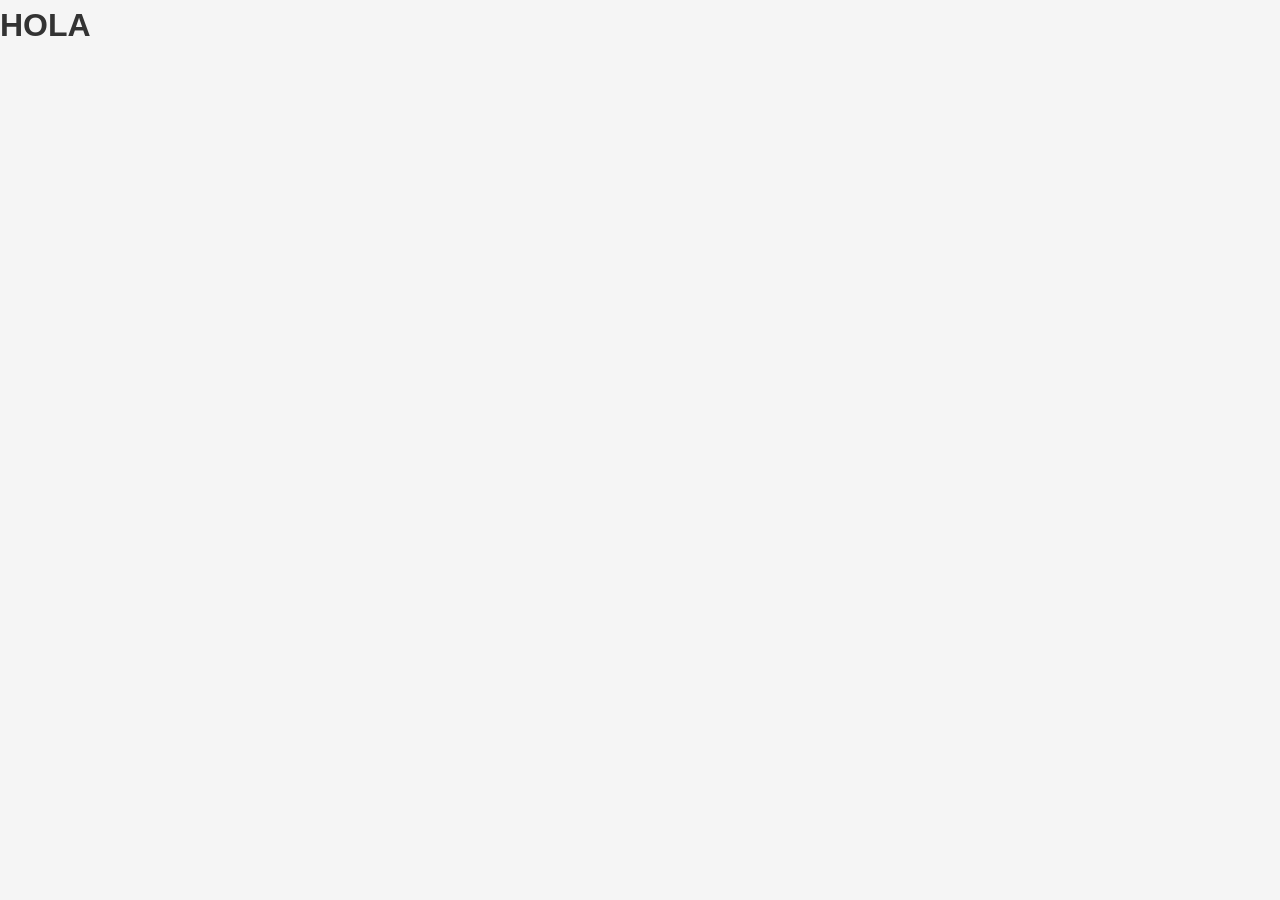
==== index.html @ aaac074e "init: html y css básico" ====
<!DOCTYPE html>
<html lang="en">
<head>
    <meta charset="UTF-8">
    <meta name="viewport" content="width=device-width, initial-scale=1.0">
    <link rel="stylesheet" href="index.css">
    <title>Mi Compilador</title>
</head>
<body>
    <h1>HOLA</h1>
</body>
</html>
---- index.css ----
/* Reset básico */
* {
  margin: 0;
  padding: 0;
  box-sizing: border-box;
}

/* Tipografía y fondo */
body {
  font-family: Arial, Helvetica, sans-serif;
  line-height: 1.6;
  background-color: #f5f5f5;
  color: #333;
}

/* Contenedor general */
.container {
  width: 90%;
  max-width: 1000px;
  margin: auto;
  padding: 20px;
}

/* Header */
header {
  background-color: #222;
  color: #fff;
  padding: 15px 0;
}

header h1 {
  text-align: center;
}

/* Navegación */
nav {
  text-align: center;
  margin-top: 10px;
}

nav a {
  color: #fff;
  text-decoration: none;
  margin: 0 10px;
}

nav a:hover {
  text-decoration: underline;
}

/* Secciones */
section {
  background: #fff;
  margin: 20px 0;
  padding: 20px;
  border-radius: 8px;
}

/* Botones */
button {
  background-color: #007BFF;
  color: white;
  border: none;
  padding: 10px 15px;
  border-radius: 5px;
  cursor: pointer;
}

button:hover {
  background-color: #0056b3;
}

/* Imágenes */
img {
  max-width: 100%;
  border-radius: 8px;
}

/* Footer */
footer {
  background-color: #222;
  color: #fff;
  text-align: center;
  padding: 10px;
  margin-top: 20px;
}
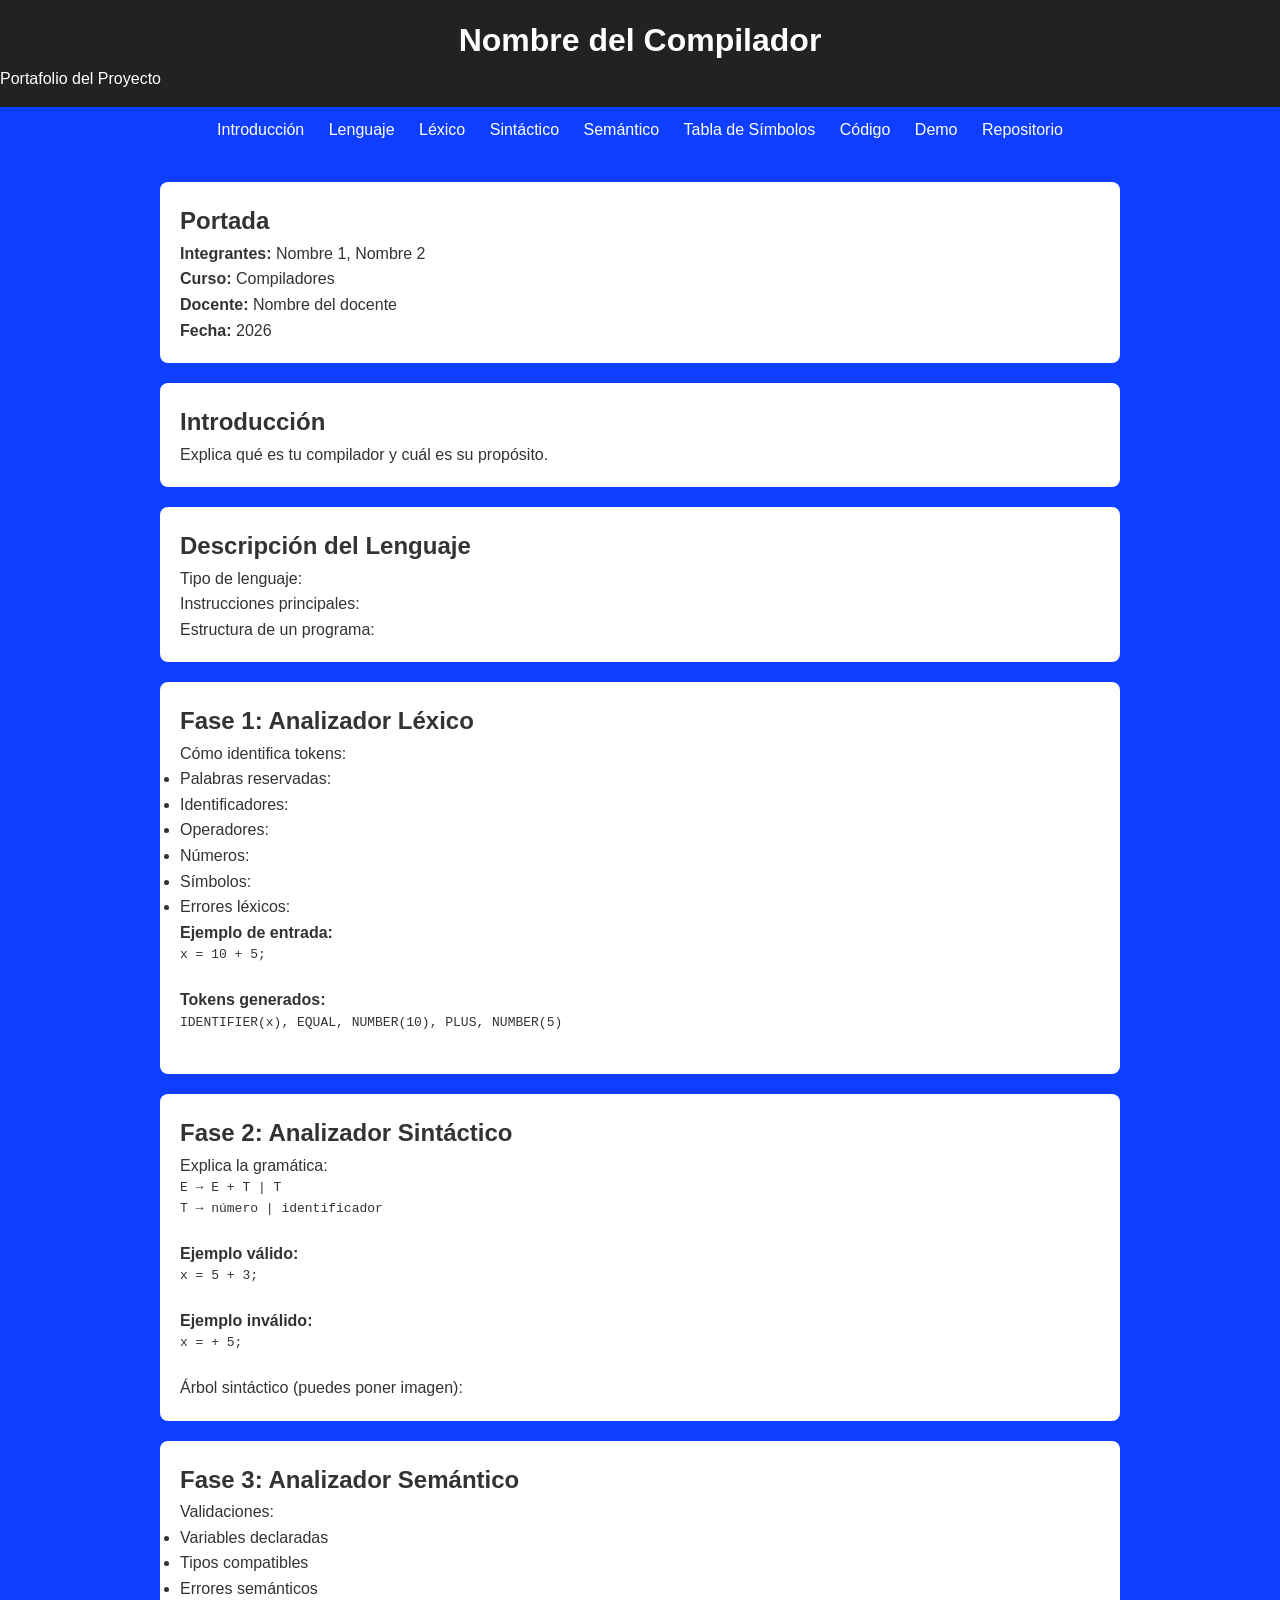
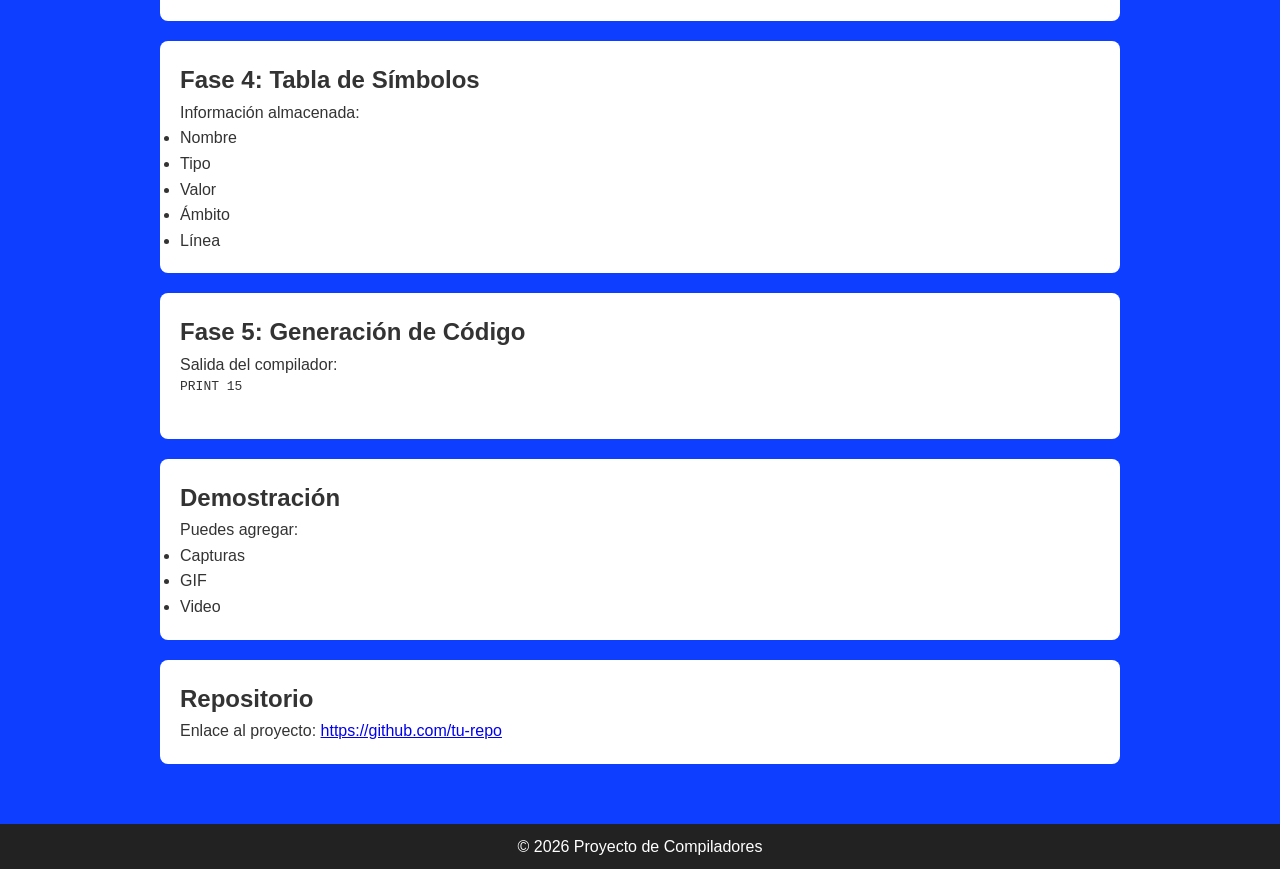
==== commit fc0136a4: "feat: se añadio una base para la página" ====
--- a/index.html
+++ b/index.html
@@ -1,12 +1,165 @@
 <!DOCTYPE html>
-<html lang="en">
+<html lang="es">
 <head>
-    <meta charset="UTF-8">
-    <meta name="viewport" content="width=device-width, initial-scale=1.0">
-    <link rel="stylesheet" href="index.css">
-    <title>Mi Compilador</title>
+  <meta charset="UTF-8">
+  <title>Compilador - Proyecto</title>
+  <link rel="stylesheet" href="style.css">
 </head>
 <body>
-    <h1>HOLA</h1>
+
+<header>
+  <h1>Nombre del Compilador</h1>
+  <p>Portafolio del Proyecto</p>
+</header>
+
+<nav>
+  <a href="#introduccion">Introducción</a>
+  <a href="#lenguaje">Lenguaje</a>
+  <a href="#lexico">Léxico</a>
+  <a href="#sintactico">Sintáctico</a>
+  <a href="#semantico">Semántico</a>
+  <a href="#tabla">Tabla de Símbolos</a>
+  <a href="#codigo">Código</a>
+  <a href="#demo">Demo</a>
+  <a href="#repo">Repositorio</a>
+</nav>
+
+<div class="container">
+
+  <!-- PORTADA -->
+  <section>
+    <h2>Portada</h2>
+    <p><strong>Integrantes:</strong> Nombre 1, Nombre 2</p>
+    <p><strong>Curso:</strong> Compiladores</p>
+    <p><strong>Docente:</strong> Nombre del docente</p>
+    <p><strong>Fecha:</strong> 2026</p>
+  </section>
+
+  <!-- INTRODUCCIÓN -->
+  <section id="introduccion">
+    <h2>Introducción</h2>
+    <p>
+      Explica qué es tu compilador y cuál es su propósito.
+    </p>
+  </section>
+
+  <!-- LENGUAJE -->
+  <section id="lenguaje">
+    <h2>Descripción del Lenguaje</h2>
+    <p>Tipo de lenguaje:</p>
+    <p>Instrucciones principales:</p>
+    <p>Estructura de un programa:</p>
+  </section>
+
+  <!-- LÉXICO -->
+  <section id="lexico">
+    <h2>Fase 1: Analizador Léxico</h2>
+    <p>Cómo identifica tokens:</p>
+
+    <ul>
+      <li>Palabras reservadas:</li>
+      <li>Identificadores:</li>
+      <li>Operadores:</li>
+      <li>Números:</li>
+      <li>Símbolos:</li>
+      <li>Errores léxicos:</li>
+    </ul>
+
+    <p><strong>Ejemplo de entrada:</strong></p>
+    <pre>
+x = 10 + 5;
+    </pre>
+
+    <p><strong>Tokens generados:</strong></p>
+    <pre>
+IDENTIFIER(x), EQUAL, NUMBER(10), PLUS, NUMBER(5)
+    </pre>
+  </section>
+
+  <!-- SINTÁCTICO -->
+  <section id="sintactico">
+    <h2>Fase 2: Analizador Sintáctico</h2>
+    <p>Explica la gramática:</p>
+
+    <pre>
+E → E + T | T
+T → número | identificador
+    </pre>
+
+    <p><strong>Ejemplo válido:</strong></p>
+    <pre>
+x = 5 + 3;
+    </pre>
+
+    <p><strong>Ejemplo inválido:</strong></p>
+    <pre>
+x = + 5;
+    </pre>
+
+    <p>Árbol sintáctico (puedes poner imagen):</p>
+  </section>
+
+  <!-- SEMÁNTICO -->
+  <section id="semantico">
+    <h2>Fase 3: Analizador Semántico</h2>
+    <p>Validaciones:</p>
+
+    <ul>
+      <li>Variables declaradas</li>
+      <li>Tipos compatibles</li>
+      <li>Errores semánticos</li>
+    </ul>
+  </section>
+
+  <!-- TABLA DE SÍMBOLOS -->
+  <section id="tabla">
+    <h2>Fase 4: Tabla de Símbolos</h2>
+    <p>Información almacenada:</p>
+
+    <ul>
+      <li>Nombre</li>
+      <li>Tipo</li>
+      <li>Valor</li>
+      <li>Ámbito</li>
+      <li>Línea</li>
+    </ul>
+  </section>
+
+  <!-- GENERACIÓN DE CÓDIGO -->
+  <section id="codigo">
+    <h2>Fase 5: Generación de Código</h2>
+    <p>Salida del compilador:</p>
+
+    <pre>
+PRINT 15
+    </pre>
+  </section>
+
+  <!-- DEMO -->
+  <section id="demo">
+    <h2>Demostración</h2>
+    <p>Puedes agregar:</p>
+    <ul>
+      <li>Capturas</li>
+      <li>GIF</li>
+      <li>Video</li>
+    </ul>
+  </section>
+
+  <!-- REPOSITORIO -->
+  <section id="repo">
+    <h2>Repositorio</h2>
+    <p>
+      Enlace al proyecto:
+      <a href="#">https://github.com/tu-repo</a>
+    </p>
+  </section>
+
+</div>
+
+<footer>
+  <p>© 2026 Proyecto de Compiladores</p>
+</footer>
+
 </body>
 </html>
--- a/style.css
+++ b/style.css
@@ -0,0 +1,86 @@
+/* Reset básico */
+* {
+  margin: 0;
+  padding: 0;
+  box-sizing: border-box;
+}
+
+/* Tipografía y fondo */
+body {
+  font-family: Arial, Helvetica, sans-serif;
+  line-height: 1.6;
+  background-color: #0e3eff;
+  color: #333;
+}
+
+/* Contenedor general */
+.container {
+  width: 90%;
+  max-width: 1000px;
+  margin: auto;
+  padding: 20px;
+}
+
+/* Header */
+header {
+  background-color: #222;
+  color: #fff;
+  padding: 15px 0;
+}
+
+header h1 {
+  text-align: center;
+}
+
+/* Navegación */
+nav {
+  text-align: center;
+  margin-top: 10px;
+}
+
+nav a {
+  color: #fff;
+  text-decoration: none;
+  margin: 0 10px;
+}
+
+nav a:hover {
+  text-decoration: underline;
+}
+
+/* Secciones */
+section {
+  background: #fff;
+  margin: 20px 0;
+  padding: 20px;
+  border-radius: 8px;
+}
+
+/* Botones */
+button {
+  background-color: #007BFF;
+  color: white;
+  border: none;
+  padding: 10px 15px;
+  border-radius: 5px;
+  cursor: pointer;
+}
+
+button:hover {
+  background-color: #0056b3;
+}
+
+/* Imágenes */
+img {
+  max-width: 100%;
+  border-radius: 8px;
+}
+
+/* Footer */
+footer {
+  background-color: #222;
+  color: #fff;
+  text-align: center;
+  padding: 10px;
+  margin-top: 20px;
+}
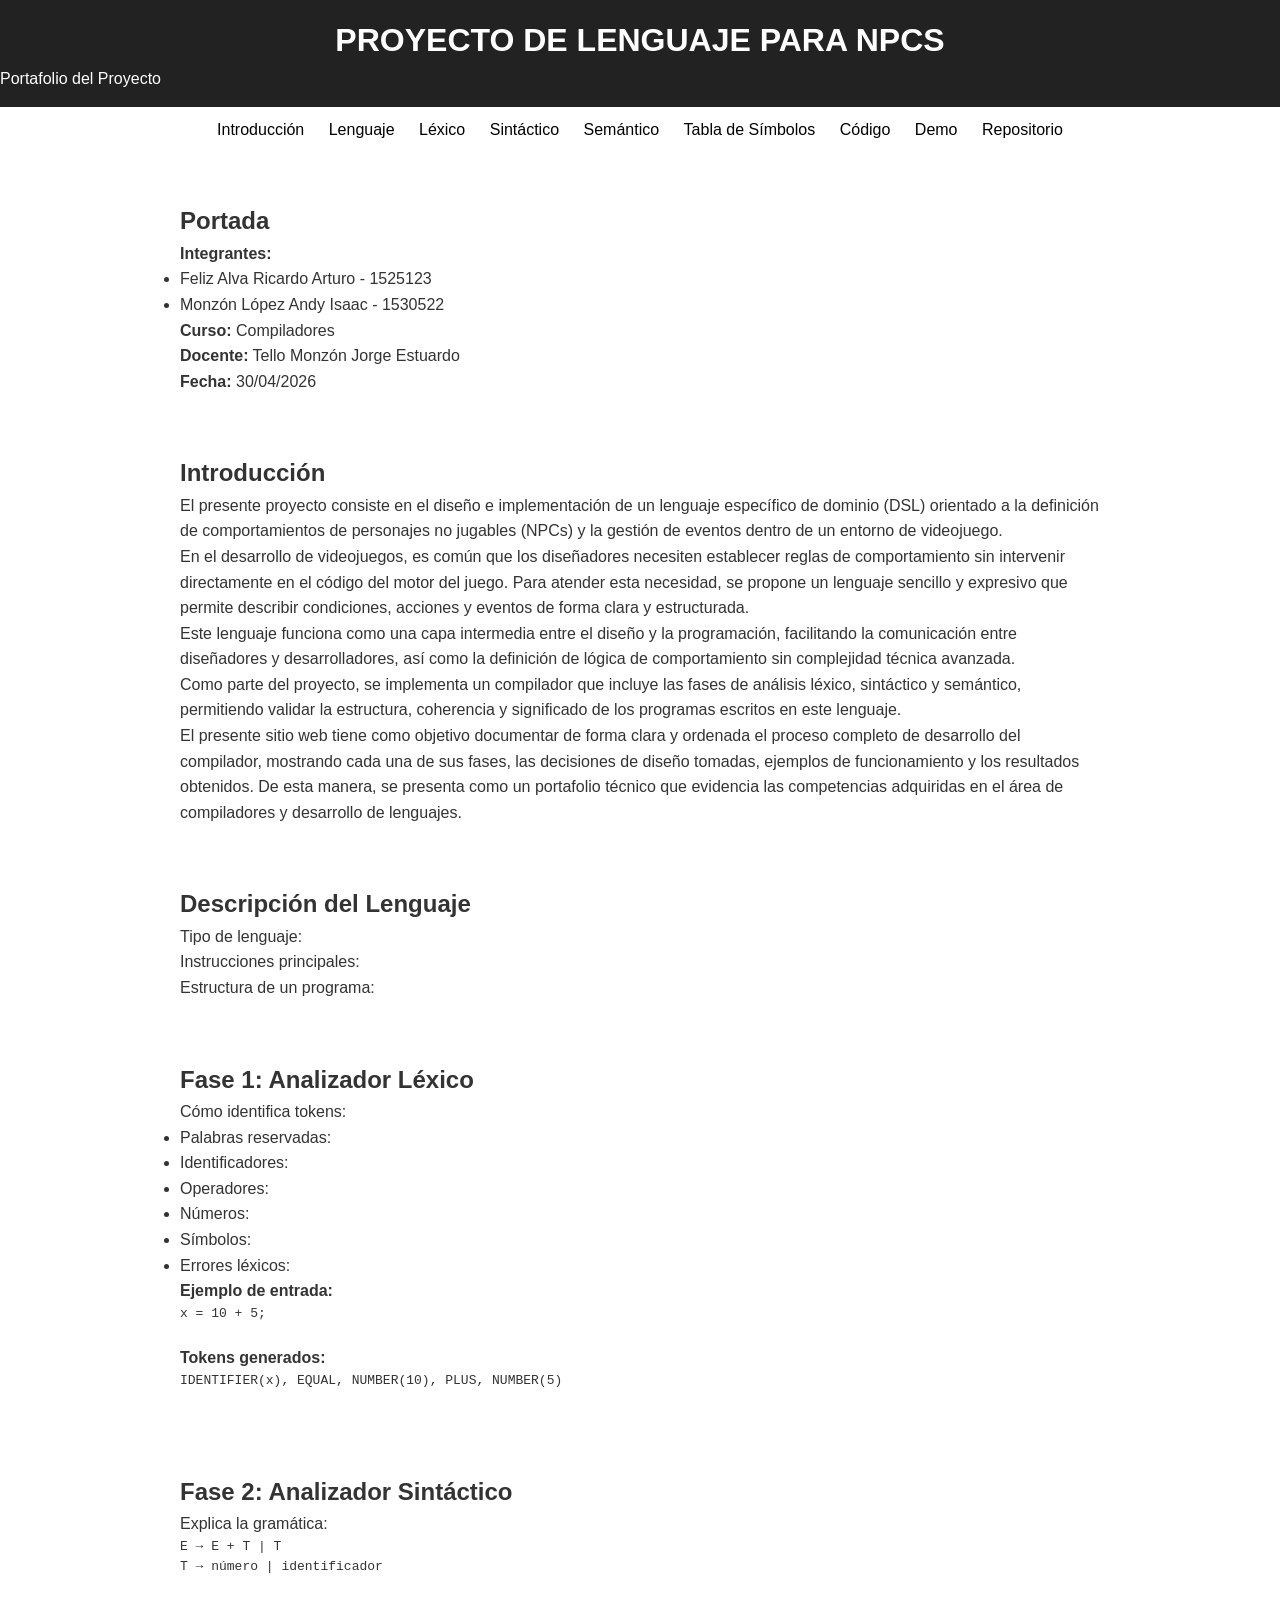
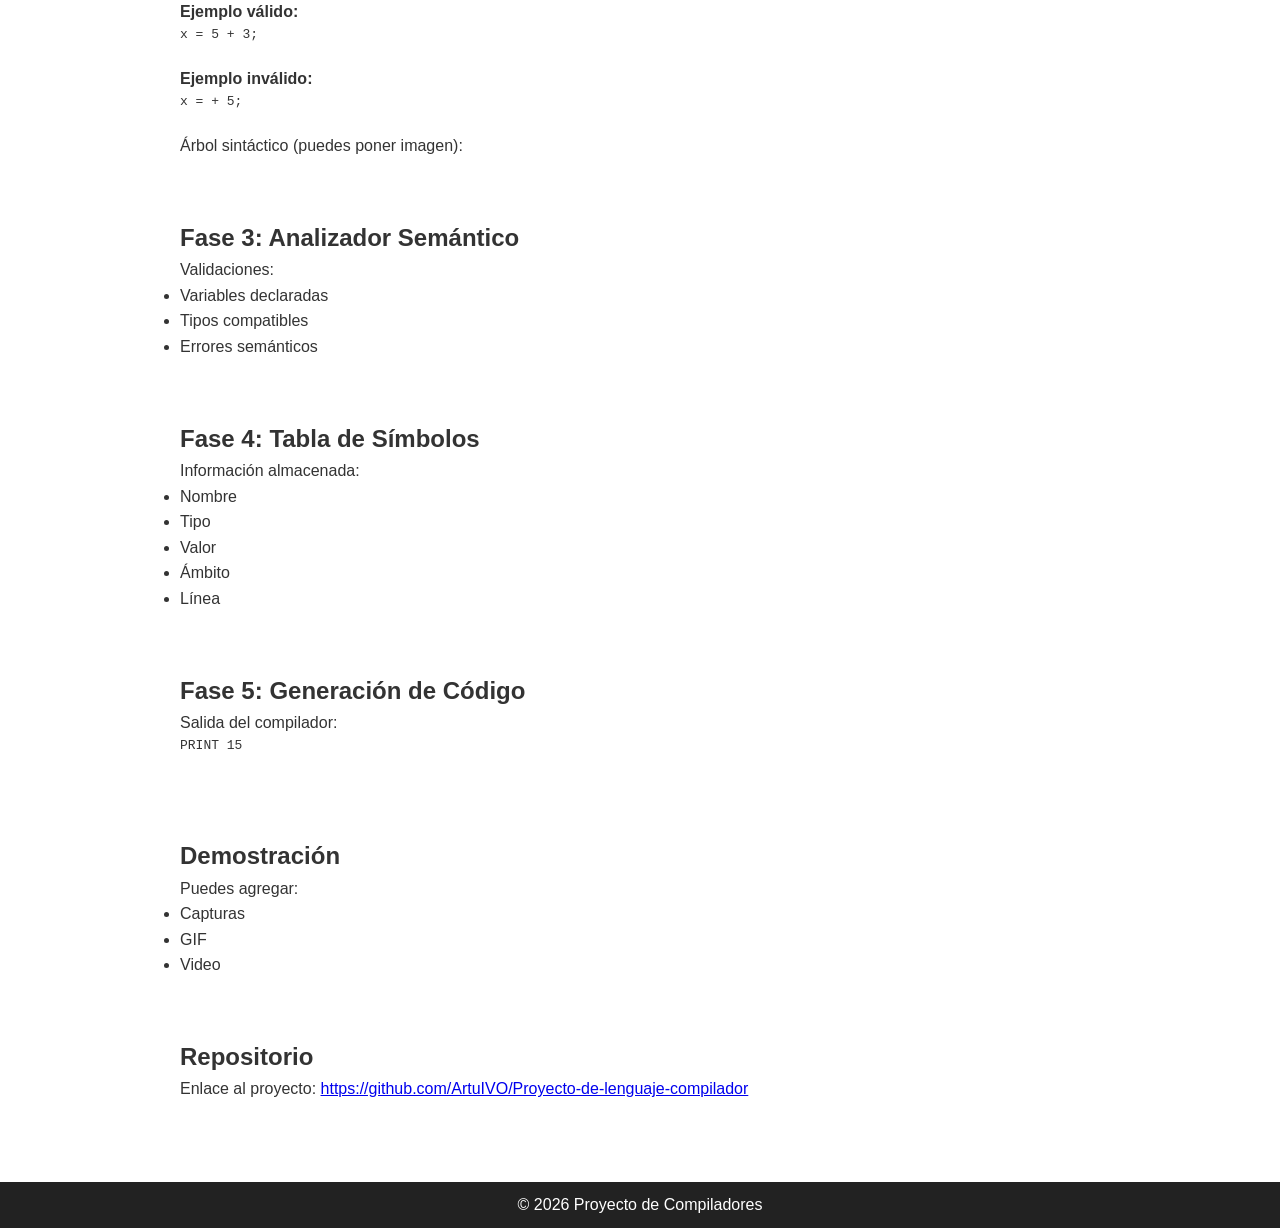
==== commit 18e85046: "feat: se añadio introducción y el repositorio del proyecto" ====
--- a/index.html
+++ b/index.html
@@ -8,7 +8,7 @@
 <body>
 
 <header>
-  <h1>Nombre del Compilador</h1>
+  <h1>PROYECTO DE LENGUAJE PARA NPCS</h1>
   <p>Portafolio del Proyecto</p>
 </header>
 
@@ -29,19 +29,35 @@
   <!-- PORTADA -->
   <section>
     <h2>Portada</h2>
-    <p><strong>Integrantes:</strong> Nombre 1, Nombre 2</p>
+    <p><strong>Integrantes:</strong></p>
+    <ul>
+        <li>Feliz Alva Ricardo Arturo - 1525123</li>
+        <li>Monzón López Andy Isaac - 1530522</li>
+    </ul>
     <p><strong>Curso:</strong> Compiladores</p>
-    <p><strong>Docente:</strong> Nombre del docente</p>
-    <p><strong>Fecha:</strong> 2026</p>
+    <p><strong>Docente:</strong> Tello Monzón Jorge Estuardo</p>
+    <p><strong>Fecha:</strong> 30/04/2026</p>
   </section>
 
   <!-- INTRODUCCIÓN -->
-  <section id="introduccion">
-    <h2>Introducción</h2>
-    <p>
-      Explica qué es tu compilador y cuál es su propósito.
-    </p>
-  </section>
+<section id="introduccion">
+  <h2>Introducción</h2>
+  <p>
+    El presente proyecto consiste en el diseño e implementación de un lenguaje específico de dominio (DSL) orientado a la definición de comportamientos de personajes no jugables (NPCs) y la gestión de eventos dentro de un entorno de videojuego.
+  </p>
+  <p>
+    En el desarrollo de videojuegos, es común que los diseñadores necesiten establecer reglas de comportamiento sin intervenir directamente en el código del motor del juego. Para atender esta necesidad, se propone un lenguaje sencillo y expresivo que permite describir condiciones, acciones y eventos de forma clara y estructurada.
+  </p>
+  <p>
+    Este lenguaje funciona como una capa intermedia entre el diseño y la programación, facilitando la comunicación entre diseñadores y desarrolladores, así como la definición de lógica de comportamiento sin complejidad técnica avanzada.
+  </p>
+  <p>
+    Como parte del proyecto, se implementa un compilador que incluye las fases de análisis léxico, sintáctico y semántico, permitiendo validar la estructura, coherencia y significado de los programas escritos en este lenguaje.
+  </p>
+  <p>
+    El presente sitio web tiene como objetivo documentar de forma clara y ordenada el proceso completo de desarrollo del compilador, mostrando cada una de sus fases, las decisiones de diseño tomadas, ejemplos de funcionamiento y los resultados obtenidos. De esta manera, se presenta como un portafolio técnico que evidencia las competencias adquiridas en el área de compiladores y desarrollo de lenguajes.
+  </p>
+</section>
 
   <!-- LENGUAJE -->
   <section id="lenguaje">
@@ -151,7 +167,7 @@
     <h2>Repositorio</h2>
     <p>
       Enlace al proyecto:
-      <a href="#">https://github.com/tu-repo</a>
+      <a href="https://github.com/ArtuIVO/Proyecto-de-lenguaje-compilador" target="_blank">https://github.com/ArtuIVO/Proyecto-de-lenguaje-compilador</a>
     </p>
   </section>
 
--- a/style.css
+++ b/style.css
@@ -9,7 +9,7 @@
 body {
   font-family: Arial, Helvetica, sans-serif;
   line-height: 1.6;
-  background-color: #0e3eff;
+  background-color: #ffffff;
   color: #333;
 }
 
@@ -39,7 +39,7 @@
 }
 
 nav a {
-  color: #fff;
+  color: #000000;
   text-decoration: none;
   margin: 0 10px;
 }
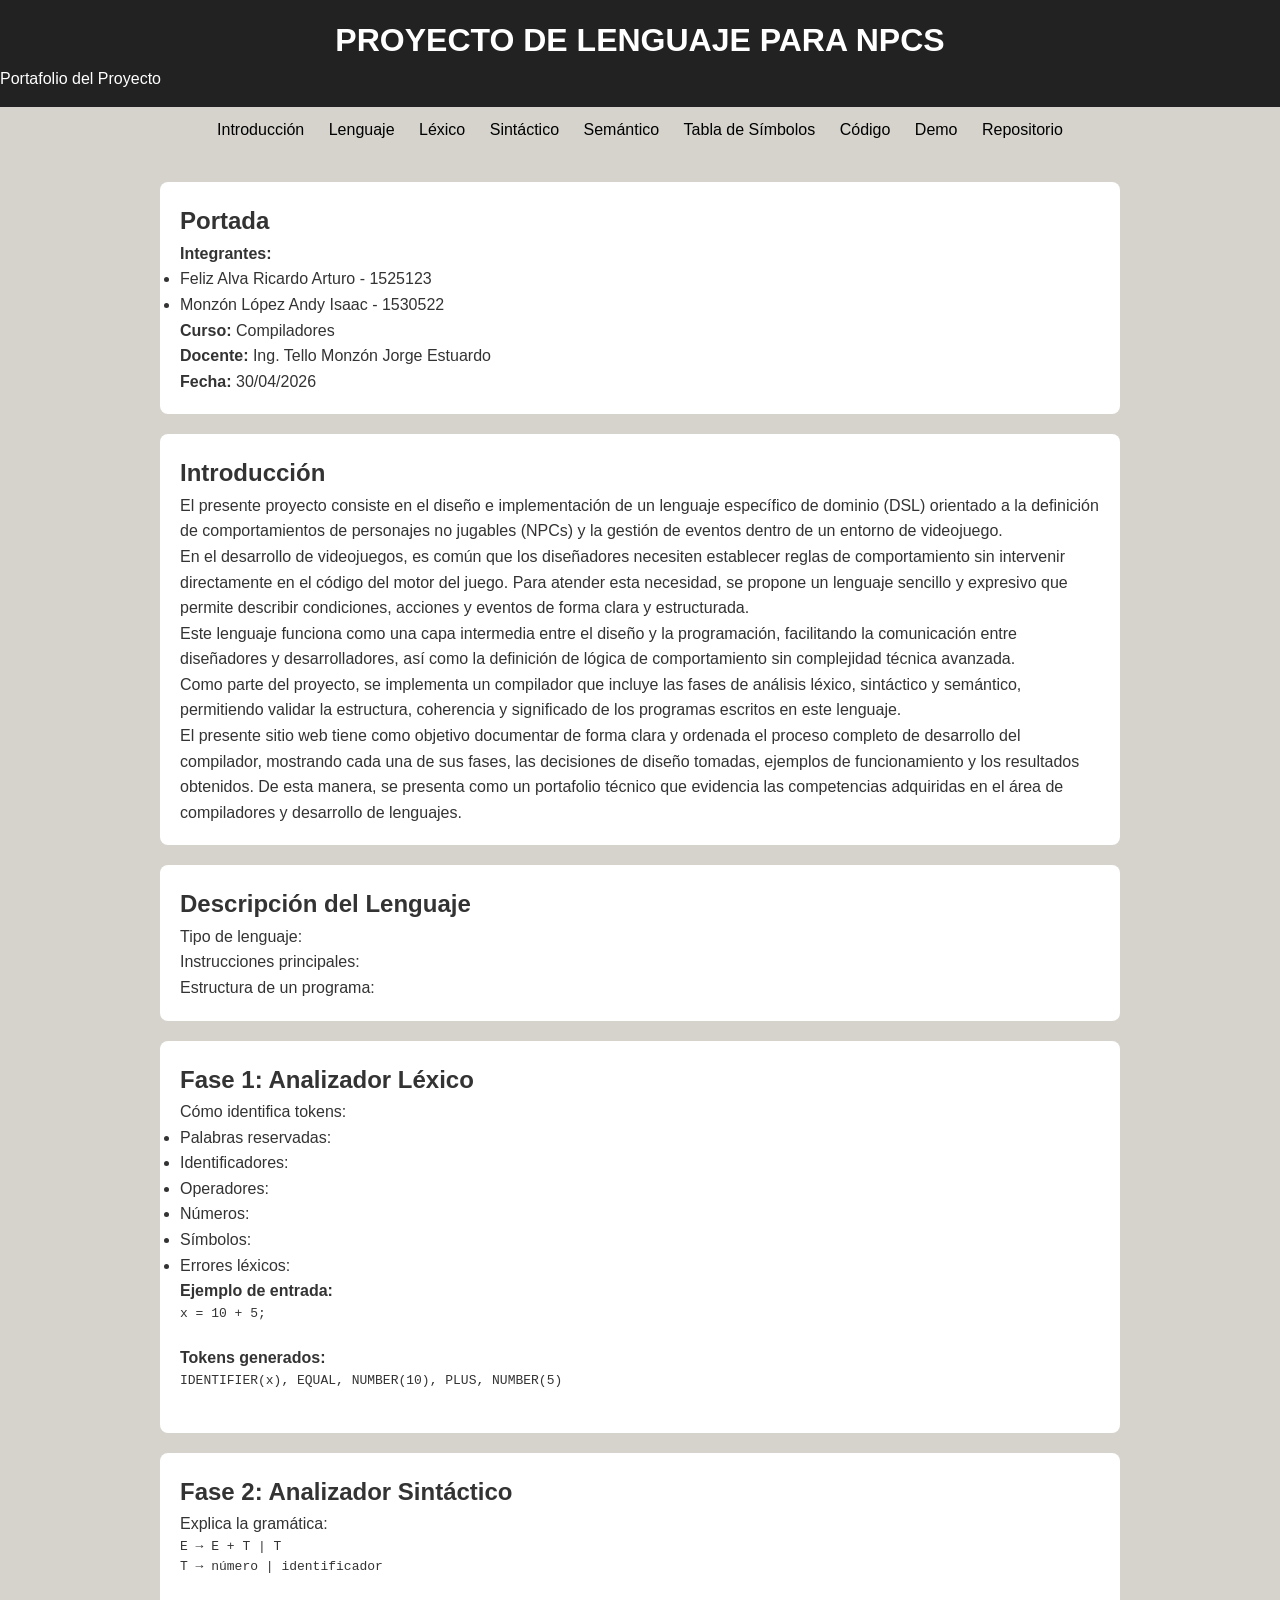
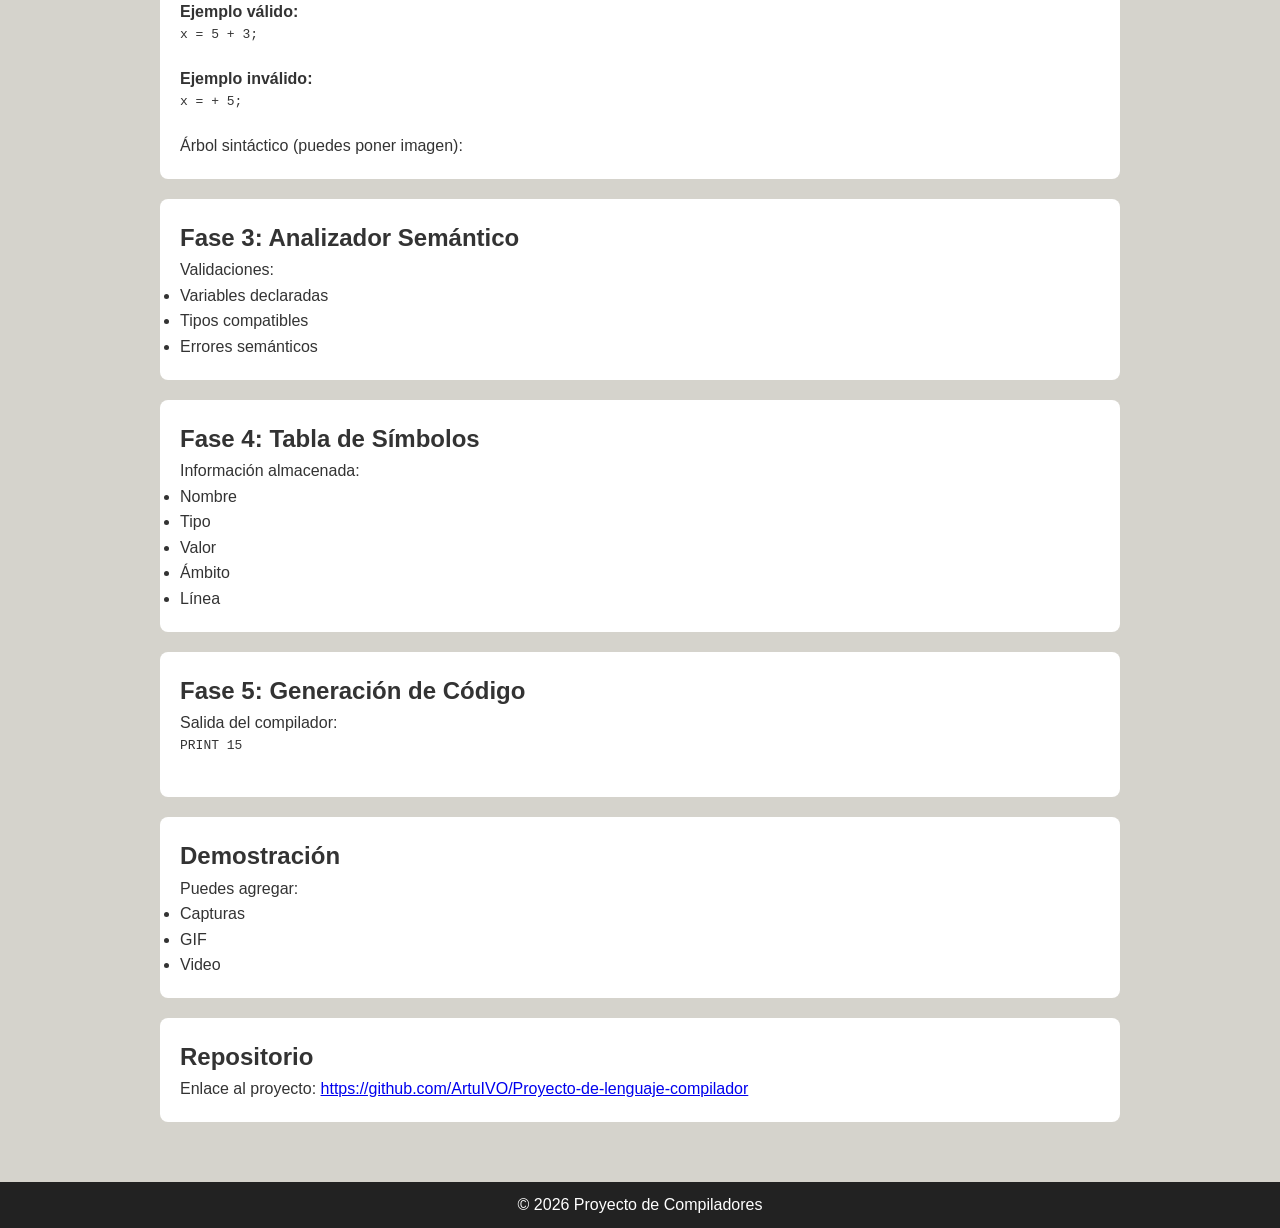
==== commit ff7c4a42: "fix: ing." ====
--- a/index.html
+++ b/index.html
@@ -35,7 +35,7 @@
         <li>Monzón López Andy Isaac - 1530522</li>
     </ul>
     <p><strong>Curso:</strong> Compiladores</p>
-    <p><strong>Docente:</strong> Tello Monzón Jorge Estuardo</p>
+    <p><strong>Docente:</strong> Ing. Tello Monzón Jorge Estuardo</p>
     <p><strong>Fecha:</strong> 30/04/2026</p>
   </section>
 
--- a/style.css
+++ b/style.css
@@ -9,7 +9,7 @@
 body {
   font-family: Arial, Helvetica, sans-serif;
   line-height: 1.6;
-  background-color: #ffffff;
+  background-color: #d5d3cc;
   color: #333;
 }
 
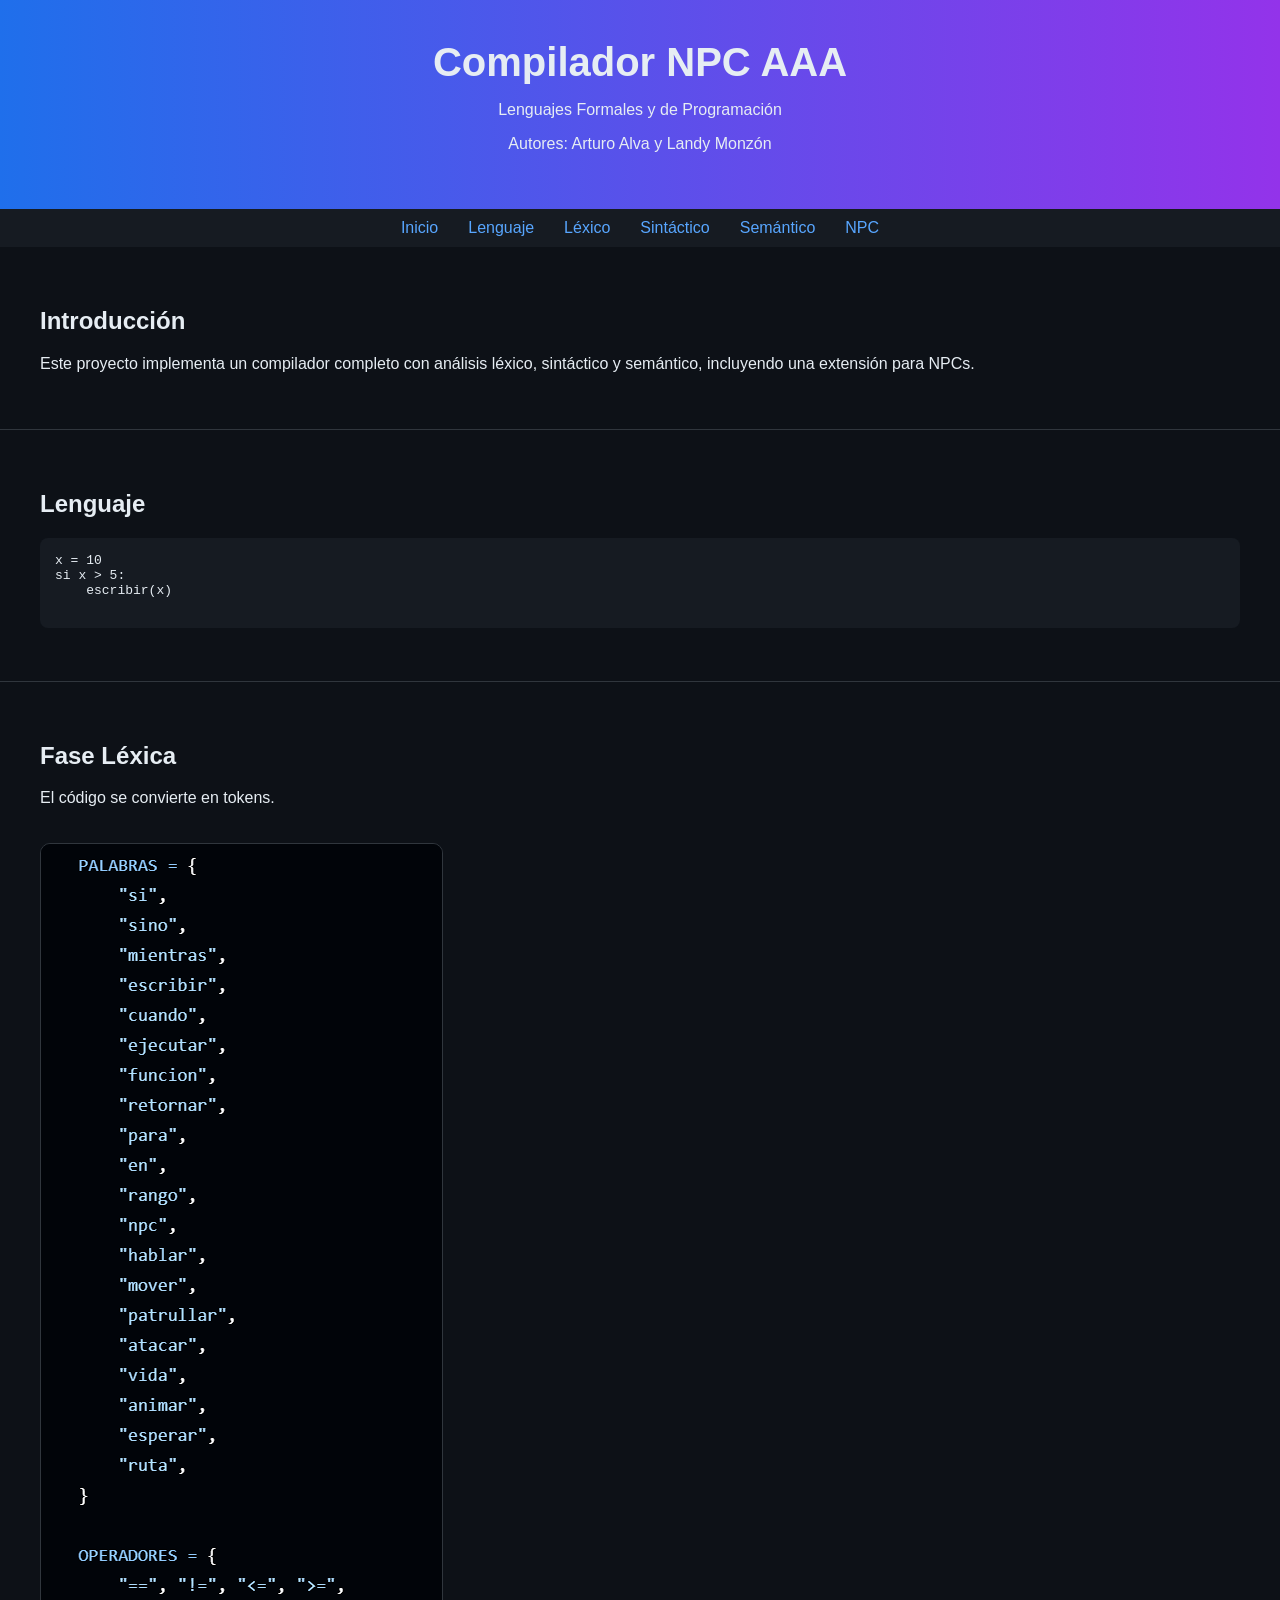
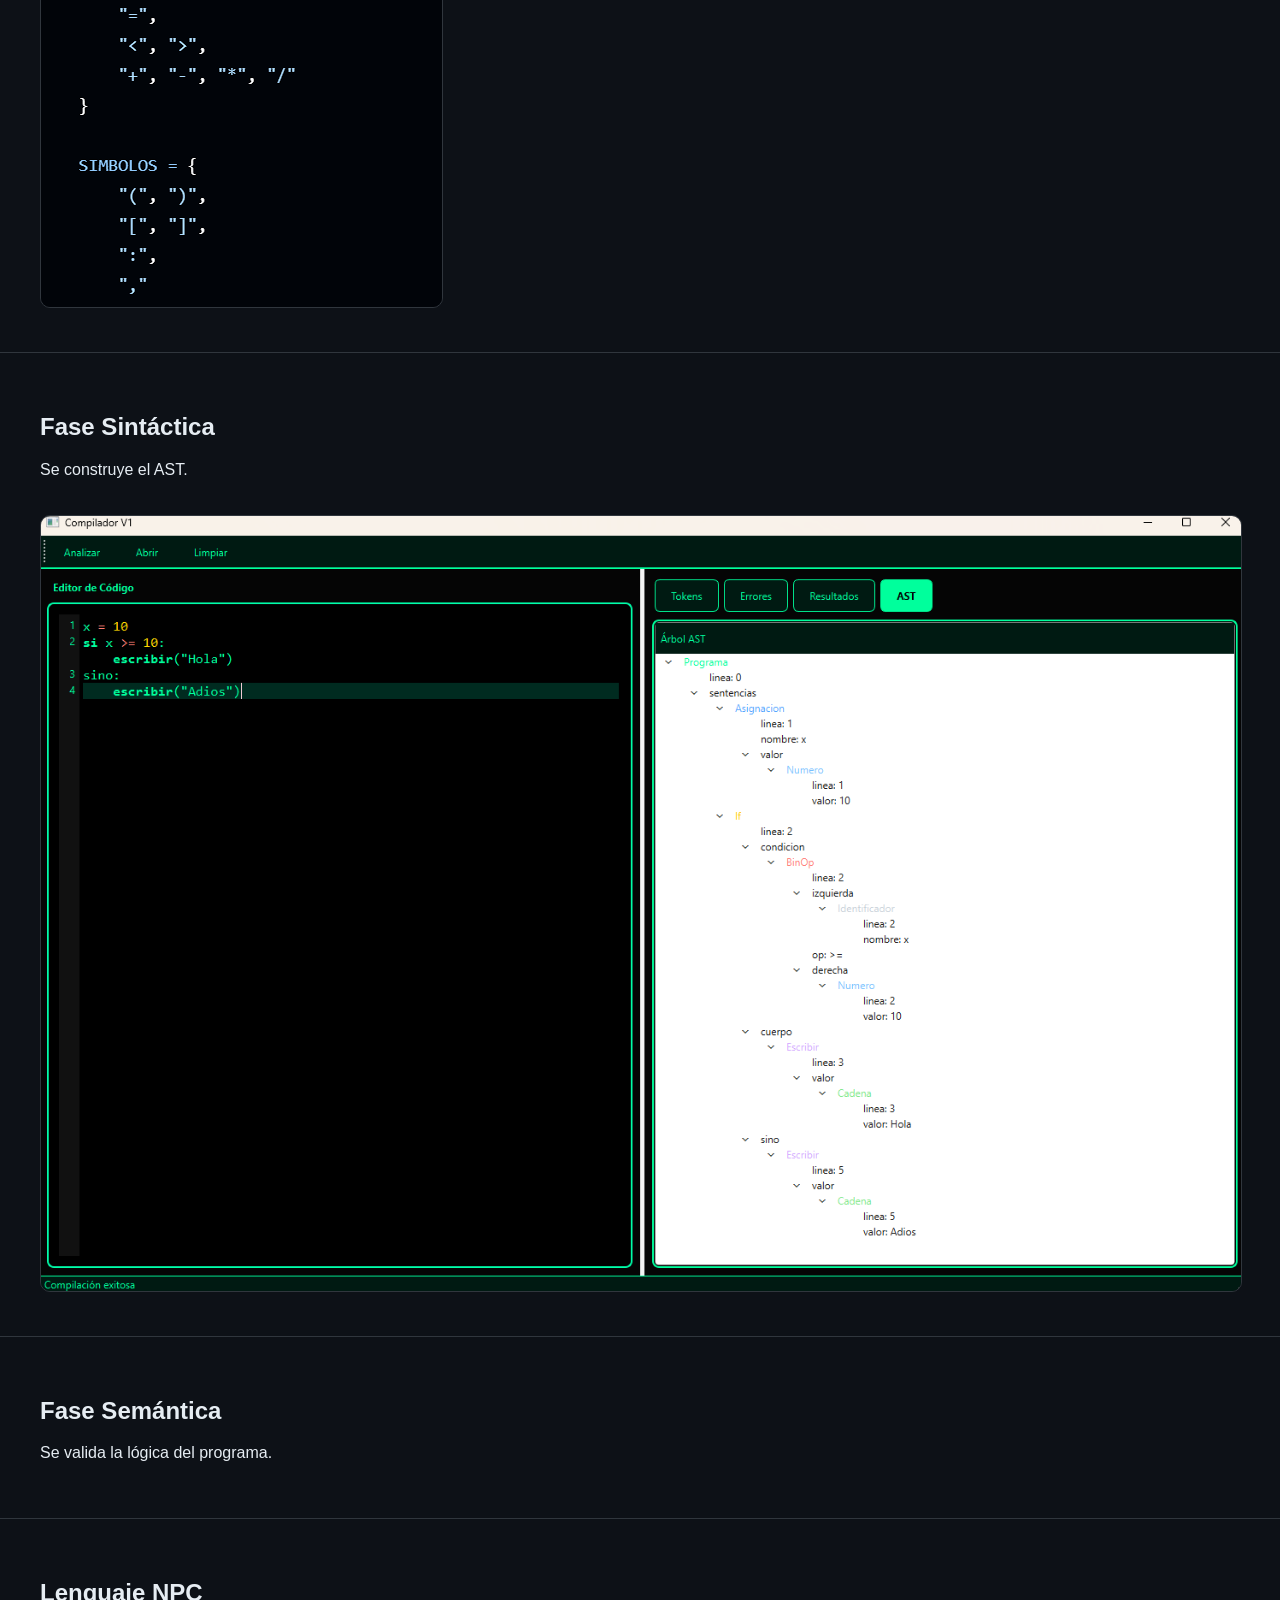
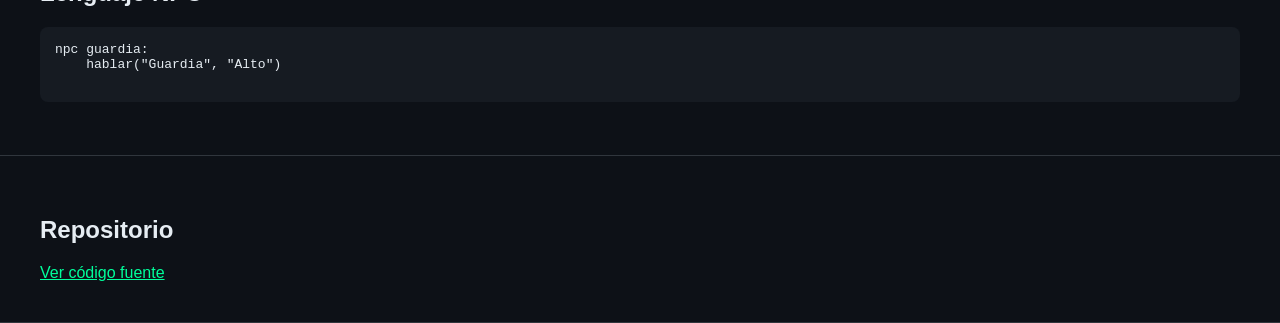
==== commit 0fd505ca: "feat: actualización de la página" ====
--- a/index.html
+++ b/index.html
@@ -1,181 +1,75 @@
 <!DOCTYPE html>
 <html lang="es">
 <head>
-  <meta charset="UTF-8">
-  <title>Compilador - Proyecto</title>
-  <link rel="stylesheet" href="style.css">
+    <meta charset="UTF-8">
+    <title>Compilador NPC AAA</title>
+    <link rel="stylesheet" href="estilos.css">
 </head>
 <body>
 
 <header>
-  <h1>PROYECTO DE LENGUAJE PARA NPCS</h1>
-  <p>Portafolio del Proyecto</p>
+    <h1>Compilador NPC AAA</h1>
+    <p>Lenguajes Formales y de Programación</p>
+    <p>Autores: Arturo Alva y Landy Monzón</p>
 </header>
 
 <nav>
-  <a href="#introduccion">Introducción</a>
-  <a href="#lenguaje">Lenguaje</a>
-  <a href="#lexico">Léxico</a>
-  <a href="#sintactico">Sintáctico</a>
-  <a href="#semantico">Semántico</a>
-  <a href="#tabla">Tabla de Símbolos</a>
-  <a href="#codigo">Código</a>
-  <a href="#demo">Demo</a>
-  <a href="#repo">Repositorio</a>
+    <a href="#intro">Inicio</a>
+    <a href="#lenguaje">Lenguaje</a>
+    <a href="#lexico">Léxico</a>
+    <a href="#sintactico">Sintáctico</a>
+    <a href="#semantico">Semántico</a>
+    <a href="#npc">NPC</a>
 </nav>
 
-<div class="container">
-
-  <!-- PORTADA -->
-  <section>
-    <h2>Portada</h2>
-    <p><strong>Integrantes:</strong></p>
-    <ul>
-        <li>Feliz Alva Ricardo Arturo - 1525123</li>
-        <li>Monzón López Andy Isaac - 1530522</li>
-    </ul>
-    <p><strong>Curso:</strong> Compiladores</p>
-    <p><strong>Docente:</strong> Ing. Tello Monzón Jorge Estuardo</p>
-    <p><strong>Fecha:</strong> 30/04/2026</p>
-  </section>
-
-  <!-- INTRODUCCIÓN -->
-<section id="introduccion">
-  <h2>Introducción</h2>
-  <p>
-    El presente proyecto consiste en el diseño e implementación de un lenguaje específico de dominio (DSL) orientado a la definición de comportamientos de personajes no jugables (NPCs) y la gestión de eventos dentro de un entorno de videojuego.
-  </p>
-  <p>
-    En el desarrollo de videojuegos, es común que los diseñadores necesiten establecer reglas de comportamiento sin intervenir directamente en el código del motor del juego. Para atender esta necesidad, se propone un lenguaje sencillo y expresivo que permite describir condiciones, acciones y eventos de forma clara y estructurada.
-  </p>
-  <p>
-    Este lenguaje funciona como una capa intermedia entre el diseño y la programación, facilitando la comunicación entre diseñadores y desarrolladores, así como la definición de lógica de comportamiento sin complejidad técnica avanzada.
-  </p>
-  <p>
-    Como parte del proyecto, se implementa un compilador que incluye las fases de análisis léxico, sintáctico y semántico, permitiendo validar la estructura, coherencia y significado de los programas escritos en este lenguaje.
-  </p>
-  <p>
-    El presente sitio web tiene como objetivo documentar de forma clara y ordenada el proceso completo de desarrollo del compilador, mostrando cada una de sus fases, las decisiones de diseño tomadas, ejemplos de funcionamiento y los resultados obtenidos. De esta manera, se presenta como un portafolio técnico que evidencia las competencias adquiridas en el área de compiladores y desarrollo de lenguajes.
-  </p>
+<section id="intro">
+    <h2>Introducción</h2>
+    <p>
+        Este proyecto implementa un compilador completo con análisis léxico,
+        sintáctico y semántico, incluyendo una extensión para NPCs.
+    </p>
 </section>
 
-  <!-- LENGUAJE -->
-  <section id="lenguaje">
-    <h2>Descripción del Lenguaje</h2>
-    <p>Tipo de lenguaje:</p>
-    <p>Instrucciones principales:</p>
-    <p>Estructura de un programa:</p>
-  </section>
+<section id="lenguaje">
+    <h2>Lenguaje</h2>
+    <pre>
+x = 10
+si x > 5:
+    escribir(x)
+    </pre>
+</section>
 
-  <!-- LÉXICO -->
-  <section id="lexico">
-    <h2>Fase 1: Analizador Léxico</h2>
-    <p>Cómo identifica tokens:</p>
+<section id="lexico">
+    <h2>Fase Léxica</h2>
+    <p>El código se convierte en tokens.</p>
+    <img src="img/tokens.png">
+</section>
 
-    <ul>
-      <li>Palabras reservadas:</li>
-      <li>Identificadores:</li>
-      <li>Operadores:</li>
-      <li>Números:</li>
-      <li>Símbolos:</li>
-      <li>Errores léxicos:</li>
-    </ul>
+<section id="sintactico">
+    <h2>Fase Sintáctica</h2>
+    <p>Se construye el AST.</p>
+    <img src="img/ast.png">
+</section>
 
-    <p><strong>Ejemplo de entrada:</strong></p>
+<section id="semantico">
+    <h2>Fase Semántica</h2>
+    <p>Se valida la lógica del programa.</p>
+</section>
+
+<section id="npc">
+    <h2>Lenguaje NPC</h2>
     <pre>
-x = 10 + 5;
+npc guardia:
+    hablar("Guardia", "Alto")
     </pre>
+</section>
 
-    <p><strong>Tokens generados:</strong></p>
-    <pre>
-IDENTIFIER(x), EQUAL, NUMBER(10), PLUS, NUMBER(5)
-    </pre>
-  </section>
-
-  <!-- SINTÁCTICO -->
-  <section id="sintactico">
-    <h2>Fase 2: Analizador Sintáctico</h2>
-    <p>Explica la gramática:</p>
-
-    <pre>
-E → E + T | T
-T → número | identificador
-    </pre>
-
-    <p><strong>Ejemplo válido:</strong></p>
-    <pre>
-x = 5 + 3;
-    </pre>
-
-    <p><strong>Ejemplo inválido:</strong></p>
-    <pre>
-x = + 5;
-    </pre>
-
-    <p>Árbol sintáctico (puedes poner imagen):</p>
-  </section>
-
-  <!-- SEMÁNTICO -->
-  <section id="semantico">
-    <h2>Fase 3: Analizador Semántico</h2>
-    <p>Validaciones:</p>
-
-    <ul>
-      <li>Variables declaradas</li>
-      <li>Tipos compatibles</li>
-      <li>Errores semánticos</li>
-    </ul>
-  </section>
-
-  <!-- TABLA DE SÍMBOLOS -->
-  <section id="tabla">
-    <h2>Fase 4: Tabla de Símbolos</h2>
-    <p>Información almacenada:</p>
-
-    <ul>
-      <li>Nombre</li>
-      <li>Tipo</li>
-      <li>Valor</li>
-      <li>Ámbito</li>
-      <li>Línea</li>
-    </ul>
-  </section>
-
-  <!-- GENERACIÓN DE CÓDIGO -->
-  <section id="codigo">
-    <h2>Fase 5: Generación de Código</h2>
-    <p>Salida del compilador:</p>
-
-    <pre>
-PRINT 15
-    </pre>
-  </section>
-
-  <!-- DEMO -->
-  <section id="demo">
-    <h2>Demostración</h2>
-    <p>Puedes agregar:</p>
-    <ul>
-      <li>Capturas</li>
-      <li>GIF</li>
-      <li>Video</li>
-    </ul>
-  </section>
-
-  <!-- REPOSITORIO -->
-  <section id="repo">
+<section>
     <h2>Repositorio</h2>
-    <p>
-      Enlace al proyecto:
-      <a href="https://github.com/ArtuIVO/Proyecto-de-lenguaje-compilador" target="_blank">https://github.com/ArtuIVO/Proyecto-de-lenguaje-compilador</a>
-    </p>
-  </section>
-
-</div>
-
-<footer>
-  <p>© 2026 Proyecto de Compiladores</p>
-</footer>
+    <a href="https://github.com/ArtuIVO/Proyecto-de-lenguaje-compilador" target="_blank">
+        Ver código fuente
+    </a>
+</section>
 
 </body>
 </html>
--- a/estilos.css
+++ b/estilos.css
@@ -0,0 +1,63 @@
+body {
+    margin: 0;
+    font-family: 'Segoe UI', sans-serif;
+    background: #0d1117;
+    color: #e6edf3;
+}
+
+/* HEADER */
+header {
+    text-align: center;
+    padding: 40px;
+    background: linear-gradient(90deg, #1f6feb, #9333ea);
+}
+
+header h1 {
+    margin: 0;
+    font-size: 40px;
+}
+
+/* NAV */
+nav {
+    display: flex;
+    justify-content: center;
+    background: #161b22;
+    padding: 10px;
+}
+
+nav a {
+    color: #58a6ff;
+    margin: 0 15px;
+    text-decoration: none;
+}
+
+nav a:hover {
+    color: #ffffff;
+}
+
+/* SECCIONES */
+section {
+    padding: 40px;
+    border-bottom: 1px solid #30363d;
+}
+
+/* CODE */
+pre {
+    background: #161b22;
+    padding: 15px;
+    border-radius: 8px;
+    overflow-x: auto;
+}
+
+/* IMÁGENES */
+img {
+    max-width: 100%;
+    margin-top: 20px;
+    border-radius: 10px;
+    border: 1px solid #30363d;
+}
+
+/* BOTÓN */
+a {
+    color: #00ff9c;
+}
